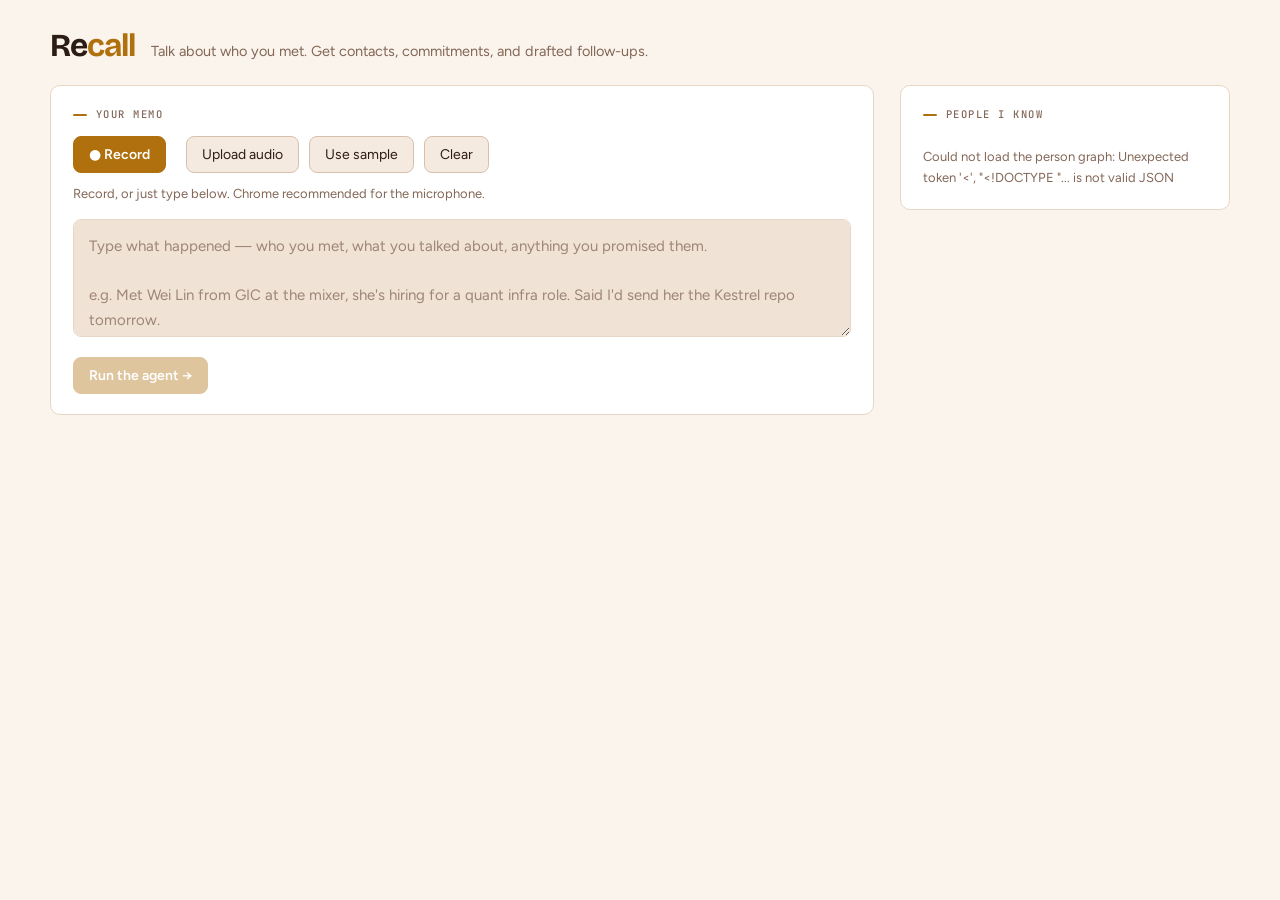
==== web/index.html @ 7c8ee5a2 "feat: b4 testing diff cases" ====
<!doctype html>
<html lang="en">
<head>
<meta charset="utf-8">
<meta name="viewport" content="width=device-width, initial-scale=1">
<title>Recall</title>
<link rel="preconnect" href="https://fonts.googleapis.com">
<link rel="preconnect" href="https://fonts.gstatic.com" crossorigin>
<link rel="stylesheet" href="https://fonts.googleapis.com/css2?family=Bricolage+Grotesque:opsz,wght@12..96,500;12..96,700&family=Figtree:wght@400;500;600&family=JetBrains+Mono:wght@400;500&display=swap">
<style>
/* Warm dark, red-biased near-black rather than the usual blue-black.
   Marigold carries the primary accent, clay-rose marks people already known,
   warm sage marks completed work. */
:root{
  --bg:#17100E; --panel:#211714; --panel2:#2B1E19; --sunk:#120C0A;
  --line:#3B2A23; --line2:#4C362C;
  --ink:#F5E8DF; --ink2:#E0CCBE; --muted:#AD9184;
  --gold:#E9A23B; --gold-dim:#3A2A12; --gold-ink:#2A1B06;
  --clay:#DE7A63; --clay-dim:#3A1E17;
  --sage:#A6BC85; --sage-dim:#26301B;
  --rec:#E2543F;
  --display:"Bricolage Grotesque",Georgia,serif;
  --sans:"Figtree",-apple-system,BlinkMacSystemFont,system-ui,sans-serif;
  --mono:"JetBrains Mono",ui-monospace,SFMono-Regular,Menlo,monospace;
  --r:10px;
}
@media (prefers-color-scheme: light){
  :root{
    --bg:#FBF4EC; --panel:#FFFFFF; --panel2:#F5EAE0; --sunk:#F0E3D6;
    --line:#E7D6C6; --line2:#D8C0AC;
    --ink:#2B1C14; --ink2:#4A342A; --muted:#836757;
    --gold:#B0700E; --gold-dim:#FBEBD2; --gold-ink:#FFFFFF;
    --clay:#B24C34; --clay-dim:#FAE2DA;
    --sage:#5C7639; --sage-dim:#E7EFDA;
    --rec:#C4402B;
  }
}
*{box-sizing:border-box}
html{-webkit-text-size-adjust:100%}
body{margin:0;background:var(--bg);color:var(--ink);font-family:var(--sans);
     font-size:15px;line-height:1.6;padding:0 24px 72px;-webkit-font-smoothing:antialiased}
button{font-family:inherit}

/* ---------- masthead ---------- */
.top{max-width:1180px;margin:0 auto;padding:30px 0 22px;display:flex;
     align-items:baseline;gap:16px;flex-wrap:wrap}
.brand{font-family:var(--display);font-weight:700;font-size:32px;letter-spacing:-.03em;
       margin:0;line-height:1}
.brand em{font-style:normal;color:var(--gold)}
.tag{color:var(--muted);font-size:14.5px;margin:0}
.shell{max-width:1180px;margin:0 auto;display:grid;grid-template-columns:minmax(0,1fr) 330px;
       gap:26px;align-items:start}

/* ---------- shared blocks ---------- */
.block{background:var(--panel);border:1px solid var(--line);border-radius:var(--r);
       padding:20px 22px;margin-bottom:20px}
.lab{font-family:var(--mono);font-size:10.5px;font-weight:500;text-transform:uppercase;
     letter-spacing:.14em;color:var(--muted);margin:0 0 13px;display:flex;
     align-items:center;gap:9px}
.lab::before{content:"";width:14px;height:2px;background:var(--gold);border-radius:2px}
h2.h{font-family:var(--display);font-weight:500;font-size:19px;letter-spacing:-.015em;margin:0 0 3px}

/* ---------- capture ---------- */
.row{display:flex;align-items:center;gap:10px;flex-wrap:wrap}
.btn{font-size:14px;border-radius:8px;border:1px solid var(--line2);background:var(--panel2);
     color:var(--ink);padding:9px 15px;cursor:pointer;transition:border-color .12s,background .12s}
.btn:hover:not(:disabled){border-color:var(--gold);color:var(--gold)}
.btn:disabled{opacity:.4;cursor:not-allowed}
.btn:focus-visible{outline:2px solid var(--gold);outline-offset:2px}
.btn.go{background:var(--gold);border-color:var(--gold);color:var(--gold-ink);font-weight:600}
.btn.go:hover:not(:disabled){filter:brightness(1.08);color:var(--gold-ink)}
.btn.on{background:var(--rec);border-color:var(--rec);color:#fff;font-weight:600}
.btn.on:hover{color:#fff}
.dot{display:inline-block;width:7px;height:7px;border-radius:50%;background:#fff;
     margin-right:7px;animation:blink 1.1s infinite}
@keyframes blink{50%{opacity:.2}}
.time{font-family:var(--mono);font-size:14px;color:var(--rec)}
.note{color:var(--muted);font-size:13px;margin:11px 0 0}
textarea{width:100%;background:var(--sunk);color:var(--ink);border:1px solid var(--line);
         border-radius:8px;padding:14px 15px;font-family:var(--sans);font-size:15px;
         line-height:1.65;resize:vertical;min-height:118px;margin-top:14px}
textarea:focus{outline:none;border-color:var(--gold)}
textarea::placeholder{color:var(--muted);opacity:.75}
.gorow{display:flex;align-items:center;gap:13px;margin-top:13px}
.gorow .note{margin:0}

/* ---------- pipeline ---------- */
.pipewrap{background:linear-gradient(180deg,var(--panel2),var(--panel));
          border:1px solid var(--line);border-radius:var(--r);padding:16px 18px 12px;margin-bottom:20px}
.scroll{overflow-x:auto;-webkit-overflow-scrolling:touch;overscroll-behavior-x:contain}
.scroll svg{display:block;width:100%;min-width:660px;height:auto}
.nbox{fill:var(--sunk);stroke:var(--line2);stroke-width:1;rx:6}
.ntext{fill:var(--ink2);font-family:var(--mono);font-size:10.5px;font-weight:500}
.nsub{fill:var(--muted);font-family:var(--mono);font-size:8.5px}
.edge{stroke:var(--line2);stroke-width:1.6;fill:none}
g.n.run .nbox{fill:var(--gold-dim);stroke:var(--gold);stroke-width:1.6}
g.n.run .ntext{fill:var(--gold)}
g.n.done .nbox{fill:var(--sage-dim);stroke:var(--sage)}
g.n.done .ntext{fill:var(--sage)}
g.n.skip{opacity:.2}
path.edge.live{stroke:var(--sage);stroke-width:2}
path.edge.dead{opacity:.15;stroke-dasharray:3 3}
.key{display:flex;gap:15px;margin-top:11px;font-family:var(--mono);font-size:10.5px;
     color:var(--muted);flex-wrap:wrap;align-items:center}
.key i{display:inline-block;width:8px;height:8px;border-radius:2px;margin-right:6px;vertical-align:-1px}
.meter{font-family:var(--mono);font-size:12px;color:var(--gold);margin-top:10px}
.log{margin-top:12px;font-family:var(--mono);font-size:12px;color:var(--muted);
     background:var(--sunk);border-radius:8px;padding:11px 13px;max-height:150px;overflow-y:auto}
.log div{padding:1.5px 0;overflow-wrap:anywhere}
.log div::before{content:"→ ";color:var(--gold)}

/* ---------- results ---------- */
.card{background:var(--panel);border:1px solid var(--line);border-left:3px solid var(--line2);
      border-radius:8px;padding:15px 17px;margin-bottom:11px}
.card.new{border-left-color:var(--gold)}
.card.known{border-left-color:var(--clay)}
.card.todo{border-left-color:var(--sage)}
.card.mail{border-left-color:var(--ink2)}
.chip{display:inline-block;font-family:var(--mono);font-size:9.5px;font-weight:500;
      text-transform:uppercase;letter-spacing:.11em;padding:3px 8px;border-radius:4px;margin-bottom:9px}
.chip.g{background:var(--gold-dim);color:var(--gold)}
.chip.c{background:var(--clay-dim);color:var(--clay)}
.card h3{font-family:var(--display);font-weight:500;font-size:19px;letter-spacing:-.015em;
         margin:0 0 3px;overflow-wrap:anywhere}
.sub{color:var(--muted);font-size:13.5px;overflow-wrap:anywhere}
.quote{color:var(--ink2);font-size:13.5px;font-style:italic;margin-top:9px;padding-left:12px;
       border-left:2px solid var(--clay)}
.facts{margin:9px 0 0;padding-left:17px;font-size:14px}
.facts li{margin-bottom:3px}
.todos{list-style:none;margin:0;padding:0}
.todos li{display:flex;gap:11px;align-items:baseline;padding:7px 0;border-bottom:1px solid var(--line)}
.todos li:last-child{border-bottom:none}
.todos .who{font-weight:600;flex-shrink:0}
.todos .when{font-family:var(--mono);font-size:11.5px;color:var(--sage);margin-left:auto;flex-shrink:0}
.mailhead{font-family:var(--mono);font-size:12px;color:var(--gold);padding-bottom:9px;
          margin-bottom:11px;border-bottom:1px dashed var(--line2)}
.mailbody{white-space:pre-wrap;overflow-wrap:anywhere;background:var(--sunk);
          border-radius:7px;padding:13px 15px;font-size:14.5px}
.blank{color:var(--muted);font-style:italic}
.bad{background:var(--clay-dim);border:1px solid var(--clay);color:var(--clay);
     padding:11px 14px;border-radius:8px;font-size:14px;margin-bottom:11px}
.total{font-family:var(--mono);font-size:11.5px;color:var(--muted);border-top:1px solid var(--line);
       padding-top:12px;margin-top:16px}

/* ---------- people sidebar ---------- */
.side{position:sticky;top:20px}
.side .block{margin-bottom:14px}
.pgrid{display:flex;flex-direction:column;gap:8px}
.pcard{background:var(--panel2);border:1px solid var(--line);border-left:3px solid var(--line2);
       border-radius:8px;padding:11px 13px;font:inherit;color:inherit;text-align:left;
       width:100%;cursor:pointer;display:block;transition:border-color .12s}
.pcard:hover{border-color:var(--gold);border-left-color:var(--gold)}
.pcard:focus-visible{outline:2px solid var(--gold);outline-offset:2px}
.pcard.hit{border-left-color:var(--clay);background:var(--clay-dim)}
.pcard.sel{border-color:var(--gold);border-left-color:var(--gold);background:var(--gold-dim)}
.pcard b{font-family:var(--display);font-weight:500;font-size:16px;letter-spacing:-.01em;
         overflow-wrap:anywhere}
.pcard .m2{color:var(--muted);font-size:12.5px;margin-top:1px;overflow-wrap:anywhere}
.pcard .cnt{font-family:var(--mono);font-size:10.5px;color:var(--gold);margin-top:6px}
.arw{float:right;color:var(--muted);font-size:13px}

/* ---------- person detail ---------- */
.detail{background:var(--panel);border:1px solid var(--gold);border-radius:var(--r);
        padding:18px 20px;margin-top:12px}
.detail h3{font-family:var(--display);font-weight:500;font-size:22px;letter-spacing:-.02em;margin:0}
.x{float:right;background:none;border:none;color:var(--muted);font-size:22px;line-height:1;
   padding:0 3px;cursor:pointer}
.x:hover{color:var(--ink)}
.dmeta{color:var(--muted);font-size:12.5px;margin:4px 0 15px}
.dsec{margin-top:15px}
.dsec h4{margin:0 0 8px;font-family:var(--mono);font-size:10px;text-transform:uppercase;
         letter-spacing:.13em;color:var(--muted);font-weight:500}
.note-item{background:var(--panel2);border-left:2px solid var(--gold);border-radius:6px;
           padding:9px 12px;margin-bottom:7px;font-size:14px;line-height:1.55;
           display:flex;gap:10px;align-items:flex-start}
.note-item .txt{flex:1;min-width:0;overflow-wrap:anywhere}
.note-item .idx{font-family:var(--mono);font-size:9.5px;color:var(--muted);display:block;margin-bottom:3px}
.xbtn{background:none;border:1px solid transparent;color:var(--muted);font-size:15px;line-height:1;
      padding:2px 7px;border-radius:5px;cursor:pointer;flex-shrink:0}
.xbtn:hover{color:var(--rec);border-color:var(--rec)}
.xbtn:focus-visible{outline:2px solid var(--gold);outline-offset:1px}
.dactions{margin-top:17px;padding-top:14px;border-top:1px solid var(--line);
          display:flex;gap:10px;align-items:center;flex-wrap:wrap}
.danger{border:1px solid var(--clay);color:var(--clay);background:none;font-size:13px;
        padding:7px 13px;border-radius:7px;cursor:pointer}
.danger:hover{background:var(--clay-dim)}
.danger.armed{background:var(--rec);border-color:var(--rec);color:#fff;font-weight:600}
.hidden{display:none}
.swipe{display:none}

/* ---------- responsive ----------
   Three sizes: desk (two columns), tablet (one), phone (tighter everything).
   The pipeline keeps a minimum width and scrolls rather than shrinking -- the
   node labels stop being readable below ~660px, and an unreadable diagram is
   worse than one you swipe. */
@media (max-width:1000px){
  .shell{grid-template-columns:1fr;gap:18px}
  .side{position:static}          /* sticky is meaningless once stacked */
  .pgrid{display:grid;grid-template-columns:repeat(auto-fill,minmax(210px,1fr));gap:9px}
}
@media (max-width:820px){
  .swipe{display:inline;margin-left:auto;color:var(--gold)}
}
@media (max-width:720px){
  body{font-size:14.5px;padding:0 16px 56px}
  .top{padding:22px 0 15px;gap:9px}
  .brand{font-size:27px}
  .tag{font-size:13.5px}
  .block,.pipewrap{padding:16px 15px}
  .detail{padding:16px 16px}
  textarea{min-height:130px}       /* more room to type on a phone */
  .card h3{font-size:17.5px}
  .detail h3{font-size:20px}
  .todos li{flex-wrap:wrap;gap:6px}
  .todos .when{margin-left:0;flex-basis:100%}   /* date drops to its own line */
  .log{max-height:120px}
}
@media (max-width:430px){
  body{padding:0 12px 48px}
  .brand{font-size:24px}
  .row{gap:8px}
  .btn{padding:10px 13px;font-size:13.5px}
  .pgrid{grid-template-columns:1fr}
  .gorow{flex-wrap:wrap}
}
/* Finger-sized hit areas on touch devices. The × buttons sit in a tight column
   and are the easiest thing to mis-tap -- and one of them deletes a note. */
@media (pointer:coarse){
  .btn{min-height:44px}
  .xbtn{min-width:40px;min-height:40px}
  .x{min-width:40px;min-height:40px}
  .pcard{padding:13px}
}
@media (prefers-reduced-motion:reduce){*{animation:none!important;transition:none!important}}
</style>
</head>
<body>

<div class="top">
  <h1 class="brand">Re<em>call</em></h1>
  <p class="tag">Talk about who you met. Get contacts, commitments, and drafted follow-ups.</p>
</div>

<div class="shell">
<main>

  <div class="block">
    <p class="lab">Your memo</p>
    <div class="row">
      <button id="rec" class="btn go">● Record</button>
      <span class="time" id="timer"></span>
      <button id="pick" class="btn">Upload audio</button>
      <input type="file" id="file" accept="audio/*" class="hidden">
      <button id="sample" class="btn">Use sample</button>
      <button id="clear" class="btn">Clear</button>
    </div>
    <p class="note" id="hint">Record, or just type below. Chrome recommended for the microphone.</p>
    <textarea id="transcript"
      placeholder="Type what happened — who you met, what you talked about, anything you promised them.&#10;&#10;e.g. Met Wei Lin from GIC at the mixer, she's hiring for a quant infra role. Said I'd send her the Kestrel repo tomorrow."></textarea>
    <div class="gorow">
      <button id="run" class="btn go">Run the agent →</button>
      <span class="note" id="charcount"></span>
    </div>
  </div>

  <div id="psec" class="hidden">
    <div class="pipewrap">
      <p class="lab">The agent, running</p>
      <div class="scroll" id="diagram"></div>
      <div class="key">
        <span><i style="background:var(--sage)"></i>ran</span>
        <span><i style="background:var(--gold)"></i>running</span>
        <span><i style="background:var(--line2)"></i>branch not taken</span>
        <span class="swipe">swipe to see it all →</span>
      </div>
      <div class="meter" id="live"></div>
      <div class="log" id="log"></div>
    </div>
  </div>

  <div id="rsec" class="hidden">
    <div class="block">
      <p class="lab">Result</p>
      <div id="results"></div>
      <div class="total" id="usage"></div>
    </div>
  </div>

</main>

<aside class="side">
  <div class="block">
    <p class="lab">People I know <span id="pcount" style="letter-spacing:0;text-transform:none"></span></p>
    <div class="pgrid" id="people"></div>
    <p class="note" id="phint"></p>
  </div>
  <div id="pdetail"></div>
</aside>
</div>

<script>

const $ = id => document.getElementById(id);
/* The diagram mirrors recall/graph.py exactly. x/y are viewBox units.
   The fork after `dedupe` is the whole point of drawing this rather than
   listing chips: a viewer can see which branch the router chose. */
const NODES = {
  transcribe:  {x:  10, y: 40, label:"transcribe",  sub:"groq whisper"},
  extract:     {x: 138, y: 40, label:"extract",     sub:"structured"},
  dedupe:      {x: 266, y: 40, label:"dedupe",      sub:"RAG · memory"},
  enrich:      {x: 400, y: 10, label:"enrich",      sub:"sub-agent · web"},
  merge:       {x: 400, y: 70, label:"merge",       sub:"into record"},
  commitments: {x: 534, y: 40, label:"commitments", sub:"structured"},
  drafts:      {x: 662, y: 40, label:"drafts",      sub:"sub-agent"},
  calendar:    {x: 790, y: 40, label:"calendar",    sub:"idempotent"},
  persist:     {x: 918, y: 40, label:"persist",     sub:"memory"},
};
const W = 110, H = 34;
const EDGES = [
  ["transcribe","extract"], ["extract","dedupe"],
  ["dedupe","enrich"], ["dedupe","merge"],
  ["enrich","commitments"], ["merge","commitments"],
  ["commitments","drafts"], ["drafts","calendar"], ["calendar","persist"],
];

function drawDiagram(){
  const edges = EDGES.map(([a,b]) => {
    const A = NODES[a], B = NODES[b];
    const x1 = A.x + W, y1 = A.y + H/2, x2 = B.x, y2 = B.y + H/2;
    const d = y1 === y2
      ? `M${x1},${y1} L${x2},${y2}`
      : `M${x1},${y1} C${x1+14},${y1} ${x2-14},${y2} ${x2},${y2}`;
    return `<path class="edge" id="e-${a}-${b}" d="${d}" marker-end="url(#ar)"/>`;
  }).join("");

  const boxes = Object.entries(NODES).map(([k,n]) => `
    <g class="n" id="n-${k}">
      <rect class="nbox" x="${n.x}" y="${n.y}" width="${W}" height="${H}"/>
      <text class="ntext" x="${n.x+9}" y="${n.y+15}">${n.label}</text>
      <text class="nsub"  x="${n.x+9}" y="${n.y+26}">${n.sub}</text>
    </g>`).join("");

  $("diagram").innerHTML = `<svg viewBox="0 0 1040 118" role="img"
      aria-label="Recall pipeline: transcribe, extract, dedupe, then a conditional branch to enrich or merge, then commitments, drafts, calendar, persist.">
    <defs><marker id="ar" viewBox="0 0 8 8" refX="7" refY="4" markerWidth="6" markerHeight="6" orient="auto">
      <path d="M0,0 L8,4 L0,8 z" fill="var(--line)"/></marker></defs>
    ${edges}${boxes}</svg>`;
}

const ALL = () => Object.keys(NODES);
function setNode(n, cls){ const e = $("n-"+n); if(e) e.setAttribute("class", "n " + cls); }
function setEdge(a, b, cls){ const e = $(`e-${a}-${b}`); if(e) e.setAttribute("class","edge "+cls); }
function log(msg){ const d=document.createElement("div"); d.textContent=msg; $("log").appendChild(d); $("log").scrollTop=1e6; }

/* ---------- people graph ---------- */
let lastHits = new Set(), PEOPLE = {}, selectedId = null;
async function loadPeople(){
  try {
    const r = await fetch("/api/people");
    const j = await r.json();
    $("pcount").textContent = j.count ? `— ${j.count} remembered` : "";
    if (!j.count) {
      PEOPLE = {}; closePerson();
      $("people").innerHTML = "";
      $("phint").textContent = "Empty. Run a memo and the people in it are remembered here — that is what the next run dedupes against.";
      return;
    }
    $("phint").textContent = "";
    PEOPLE = {};
    $("people").innerHTML = j.people.map(p => {
      PEOPLE[p.id] = p;
      const bits = [p.role, p.company].filter(Boolean).join(" at ");
      const hit = lastHits.has(p.name) ? " hit" : "";
      const sel = selectedId === p.id ? " sel" : "";
      return `<button class="pcard${hit}${sel}" data-id="${esc(p.id)}"
                 aria-expanded="${selectedId === p.id}">
        <span class="arw">›</span>
        <b>${esc(p.name)}</b>
        <div class="m2">${esc(bits || "—")}</div>
        <div class="cnt">${p.notes.length} note${p.notes.length===1?"":"s"} · ${p.met_at.length} meeting${p.met_at.length===1?"":"s"}</div>
      </button>`;
    }).join("");
    $("people").querySelectorAll(".pcard").forEach(b => {
      b.onclick = () => showPerson(b.dataset.id);
    });
    if (selectedId && PEOPLE[selectedId]) showPerson(selectedId, true);
    else if (selectedId) closePerson();
  } catch (e) { $("phint").textContent = "Could not load the person graph: " + e.message; }
}

/* Clicking a card opens the full stored record. The notes list is the point:
   one entry per memo the person appeared in, so you can watch a record deepen
   across sessions rather than take the dedupe step's word for it. */
function showPerson(id, keepOpen){
  const p = PEOPLE[id];
  if (!p) return;
  if (selectedId === id && !keepOpen) { closePerson(); return; }

  selectedId = id;
  $("people").querySelectorAll(".pcard").forEach(b => {
    const on = b.dataset.id === id;
    b.classList.toggle("sel", on);
    b.setAttribute("aria-expanded", String(on));
  });

  const bits = [p.role, p.company].filter(Boolean).join(" at ");
  const enr = p.enrichment && !String(p.enrichment).startsWith("NO RELIABLE") ? p.enrichment : "";
  const sec = (title, inner) => inner ? `<div class="dsec"><h4>${title}</h4>${inner}</div>` : "";

  $("pdetail").innerHTML = `<div class="detail">
    <button class="x" id="dclose" aria-label="Close">×</button>
    <h3>${esc(p.name)}</h3>
    <div class="dmeta">${esc(bits || "no company or role recorded")}
      · first seen ${esc(p.first_seen||"?")} · last seen ${esc(p.last_seen||"?")}</div>
    ${sec(`What you recorded (${p.notes.length})`,
        p.notes.map((n,i) => `<div class="note-item">
          <span class="txt"><span class="idx">memo ${i+1}</span>${esc(n)}</span>
          <button class="xbtn" data-kind="notes" data-i="${i}" title="Delete this note"
                  aria-label="Delete note ${i+1}">×</button>
        </div>`).join(""))}
    ${sec("Where you met", p.met_at.length ? p.met_at.map((m,i) => `<div class="note-item">
          <span class="txt">${esc(m)}</span>
          <button class="xbtn" data-kind="met_at" data-i="${i}" title="Delete this entry"
                  aria-label="Delete meeting ${i+1}">×</button>
        </div>`).join("") : "")}
    ${sec("Public background", enr ? "<ul class=\"facts\">" + enr.split("\n").filter(l=>l.trim())
        .map(l=>`<li>${esc(l.replace(/^[-*\s]+/,""))}</li>`).join("") + "</ul>" : "")}
    <div class="dactions">
      <button class="danger" id="dforget">Forget this person</button>
      <span class="note" id="dstatus" style="margin:0"></span>
    </div>
  </div>`;
  $("dclose").onclick = closePerson;
  $("pdetail").querySelectorAll(".xbtn").forEach(b => {
    b.onclick = () => removeEntry(p.id, b.dataset.kind, Number(b.dataset.i));
  });
  armForget(p);
  if (!keepOpen) $("pdetail").scrollIntoView({behavior:"smooth", block:"nearest"});
}

/* Deleting one note or meeting place: send the whole shortened list, because
   the store accumulates on upsert and would otherwise re-add what was removed. */
async function removeEntry(id, kind, index){
  const p = PEOPLE[id];
  if (!p) return;
  const next = (p[kind] || []).filter((_, i) => i !== index);
  try {
    const r = await fetch(`/api/people/${encodeURIComponent(id)}`, {
      method: "PATCH", headers: {"content-type": "application/json"},
      body: JSON.stringify({[kind]: next})
    });
    if (!r.ok) throw new Error((await r.json()).error || r.statusText);
    p[kind] = next;
    showPerson(id, true);
    loadPeople();
  } catch (e) { setStatus("Could not delete: " + e.message); }
}

/* Two-step confirm. Forgetting someone is irreversible and the button sits
   right under a list of × buttons, so a single stray click must not do it. */
function armForget(p){
  const btn = $("dforget");
  if (!btn) return;
  let armed = false;
  btn.onclick = async () => {
    if (!armed) {
      armed = true;
      btn.textContent = `Really forget ${p.name}?`;
      btn.classList.add("armed");
      setStatus("Click again to confirm. This cannot be undone.");
      setTimeout(() => {
        if (!armed) return;
        armed = false;
        btn.textContent = "Forget this person";
        btn.classList.remove("armed");
        setStatus("");
      }, 5000);
      return;
    }
    try {
      const r = await fetch(`/api/people/${encodeURIComponent(p.id)}`, {method: "DELETE"});
      if (!r.ok) throw new Error((await r.json()).error || r.statusText);
      closePerson();
      loadPeople();
    } catch (e) { setStatus("Could not forget: " + e.message); }
  };
}

function setStatus(msg){ const e = $("dstatus"); if (e) e.textContent = msg; }

function closePerson(){
  selectedId = null;
  $("pdetail").innerHTML = "";
  $("people").querySelectorAll(".pcard").forEach(b => {
    b.classList.remove("sel"); b.setAttribute("aria-expanded","false");
  });
}

let mediaRecorder, chunks = [], startedAt = 0, tick;

/* ---------- recording ---------- */
$("rec").onclick = async () => {
  if (mediaRecorder && mediaRecorder.state === "recording") { mediaRecorder.stop(); return; }
  let stream;
  try { stream = await navigator.mediaDevices.getUserMedia({audio:true}); }
  catch (e) { $("hint").textContent = "Microphone blocked: " + e.message + ". Check the address bar permission icon."; return; }

  chunks = [];
  mediaRecorder = new MediaRecorder(stream);
  mediaRecorder.ondataavailable = e => chunks.push(e.data);
  mediaRecorder.onstop = () => {
    stream.getTracks().forEach(t => t.stop());
    clearInterval(tick); $("timer").textContent = "";
    $("rec").className = "btn go"; $("rec").innerHTML = "● Record";
    sendAudio(new Blob(chunks, {type: mediaRecorder.mimeType}), "memo");
  };
  mediaRecorder.start();
  startedAt = Date.now();
  $("rec").className = "btn on"; $("rec").innerHTML = '<span class="dot"></span>Stop';
  tick = setInterval(() => {
    const s = Math.floor((Date.now()-startedAt)/1000);
    $("timer").textContent = `${String(Math.floor(s/60)).padStart(2,"0")}:${String(s%60).padStart(2,"0")}`;
    if (s >= 120) mediaRecorder.stop();   // Groq free tier caps upload size
  }, 250);
};

$("pick").onclick = () => $("file").click();
$("file").onchange = e => { if (e.target.files[0]) sendAudio(e.target.files[0], e.target.files[0].name); };
$("sample").onclick = () => {
  $("transcript").value =
"Just left the SuperAI mixer at Marina Bay Sands. Met Wei Lin from GIC, she's a quant infrastructure lead, "+
"complaining their feature store is held together with cron jobs. She's hiring for a quant infra role. I said "+
"I'd send her the Kestrel repo tomorrow. Also met Arjun Menon at Sea Group on recommendations, he did that talk "+
"on embedding drift. I told him I'd introduce him to Marcus by end of week.";
  updateCount();
  $("transcript").focus();
};

$("clear").onclick = () => {
  $("transcript").value = ""; updateCount(); $("transcript").focus();
  $("hint").textContent = "Record, or just type below. Chrome recommended for the microphone.";
};

function updateCount(){
  const n = $("transcript").value.trim().length;
  $("charcount").textContent = n ? `${n} characters` : "";
  $("run").disabled = n === 0;
}
$("transcript").addEventListener("input", updateCount);

// Cmd/Ctrl+Enter runs, so a typed memo never needs the mouse.
$("transcript").addEventListener("keydown", e => {
  if ((e.metaKey || e.ctrlKey) && e.key === "Enter" && !$("run").disabled) $("run").click();
});

async function sendAudio(blob, name){
  $("hint").textContent = "Transcribing…";
  const fd = new FormData();
  fd.append("audio", blob, name);
  try {
    const r = await fetch("/api/transcribe", {method:"POST", body:fd});
    const j = await r.json();
    if (!r.ok) { $("hint").textContent = j.error || "Transcription failed."; return; }
    $("hint").textContent = "Transcribed. Check the names — the box below is editable — then run.";
    // Append rather than overwrite, so recording a second thought adds to a
    // memo instead of destroying what is already typed.
    const existing = $("transcript").value.trim();
    $("transcript").value = existing ? existing + "\n\n" + j.transcript : j.transcript;
    updateCount();
    $("transcript").focus();
  } catch (e) { $("hint").textContent = "Could not reach the server: " + e.message; }
}

/* ---------- run ---------- */
$("run").onclick = async () => {
  const transcript = $("transcript").value.trim();
  if (!transcript) return;
  $("run").disabled = true;
  $("psec").classList.remove("hidden");
  $("rsec").classList.add("hidden");
  $("log").innerHTML = ""; $("results").innerHTML = ""; $("usage").textContent = "";
  ranNodes = new Set();
  drawDiagram();
  ALL().forEach(n => setNode(n, ""));
  EDGES.forEach(([a,b]) => setEdge(a,b,""));
  setNode("transcribe","done"); log("Transcript supplied.");
  $("live").textContent = "";

  try {
    const res = await fetch("/api/run", {
      method:"POST", headers:{"content-type":"application/json"},
      body: JSON.stringify({transcript})
    });
    const reader = res.body.getReader();
    const dec = new TextDecoder();
    let buf = "";
    while (true) {
      const {done, value} = await reader.read();
      if (done) break;
      buf += dec.decode(value, {stream:true});
      const lines = buf.split("\n"); buf = lines.pop();
      for (const l of lines) { if (l.trim()) handle(JSON.parse(l)); }
    }
  } catch (e) { $("results").innerHTML = `<div class="bad">${e.message}</div>`; $("rsec").classList.remove("hidden"); }
  $("run").disabled = false;
};

let ranNodes = new Set();
function handle(ev){
  if (ev.type === "node") {
    ranNodes.add(ev.node);
    setNode(ev.node, "done");
    // Light the edges into this node from anything that already ran.
    EDGES.forEach(([a,b]) => { if (b === ev.node && ranNodes.has(a)) setEdge(a,b,"live"); });
    if (ev.note) log(ev.note);
    if (ev.usage) showLive(ev.usage);
  } else if (ev.type === "done") {
    // Whatever never arrived is dimmed. On a memo with only known people the
    // enrich box and its edges stay dark -- that IS the conditional edge.
    ALL().forEach(n => { if (!ranNodes.has(n)) setNode(n, "skip"); });
    EDGES.forEach(([a,b]) => {
      if (!(ranNodes.has(a) && ranNodes.has(b))) setEdge(a,b,"dead");
    });
    lastHits = new Set((ev.state.known_matches||[]).map(m => m.person.name));
    render(ev.state, ev.usage);
    loadPeople();
  } else if (ev.type === "error") {
    $("results").innerHTML = `<div class="bad">${ev.message}</div>`;
    $("rsec").classList.remove("hidden");
  }
}

function showLive(u){
  const cost = (u.unpriced && u.unpriced.length) ? "unpriced model" : `$${u.cost}`;
  $("live").textContent = `${u.calls} model calls · ${u.input} in / ${u.output} out · ${cost}`;
}

function esc(s){ return String(s??"").replace(/[&<>]/g, c => ({"&":"&amp;","<":"&lt;",">":"&gt;"}[c])); }

function render(s, usage){
  const out = [];
  if (s.errors && s.errors.length)
    out.push(`<div class="bad">${s.errors.map(esc).join("<br>")}</div>`);

  for (const p of s.new_people || []) {
    const bits = [p.role, p.company].filter(Boolean).join(" at ");
    const enr = (s.enrichments || {})[p.name] || "";
    const useful = enr && !enr.startsWith("NO RELIABLE") && !enr.startsWith("ENRICHMENT UNAVAILABLE");
    out.push(`<div class="card new"><span class="chip g">New contact</span>
      <h3>${esc(p.name)}</h3>
      <div class="sub">${esc(bits || "—")}${p.met_at ? " · met at " + esc(p.met_at) : ""}</div>
      ${useful ? '<ul class="facts">' + enr.split("\n").filter(l=>l.trim())
                   .map(l=>`<li>${esc(l.replace(/^[-*\s]+/,""))}</li>`).join("") + "</ul>"
               : '<div class="sub" style="margin-top:7px">No public info found — expected for most people.</div>'}
    </div>`);
  }

  for (const m of s.known_matches || []) {
    out.push(`<div class="card known"><span class="chip c">Already knew</span>
      <h3>${esc(m.person.name)}</h3>
      <div class="sub">Merged into existing record · ${Math.round((m.confidence||0)*100)}% confident</div>
      <div class="quote">${esc(m.reasoning)}</div></div>`);
  }

  if ((s.commitments || []).length) {
    out.push(`<div class="card todo"><h3>You promised</h3><ul class="todos">` +
      s.commitments.map(c => `<li><span class="who">${esc(c.person_name)}</span>
        <span>${esc(c.what)}</span>
        <span class="when">${esc(c.due || "no date")}</span></li>`).join("") +
      `</ul></div>`);
  }

  for (const d of s.drafts || []) {
    out.push(`<div class="card mail">
      <div class="mailhead">To ${esc(d.person_name)} · ${esc(d.channel || "email")}${d.subject ? " · " + esc(d.subject) : ""}</div>
      <div class="mailbody">${esc(d.body)}</div></div>`);
  }

  if ((s.calendar_events || []).length) {
    out.push(`<div class="card todo"><h3>Calendar</h3><ul class="todos">` +
      s.calendar_events.map(e => `<li><span class="who">${esc(e.status)}</span>
        <span>${esc(e.detail || e.title || "")}</span></li>`).join("") +
      `</ul></div>`);
  }

  if (!out.length) out.push('<div class="blank">Nothing found in this memo.</div>');
  $("results").innerHTML = out.join("");
  if (usage) {
    const cost = usage.unpriced && usage.unpriced.length
      ? `$${usage.cost} (excludes unpriced: ${usage.unpriced.join(", ")})` : `$${usage.cost}`;
    $("usage").textContent = `${usage.calls} model calls · ${usage.input} in / ${usage.output} out · ${cost}`;
  }
  $("rsec").classList.remove("hidden");
  $("rsec").scrollIntoView({behavior:"smooth", block:"nearest"});
}

drawDiagram();
loadPeople();
updateCount();
</script>
</body>
</html>
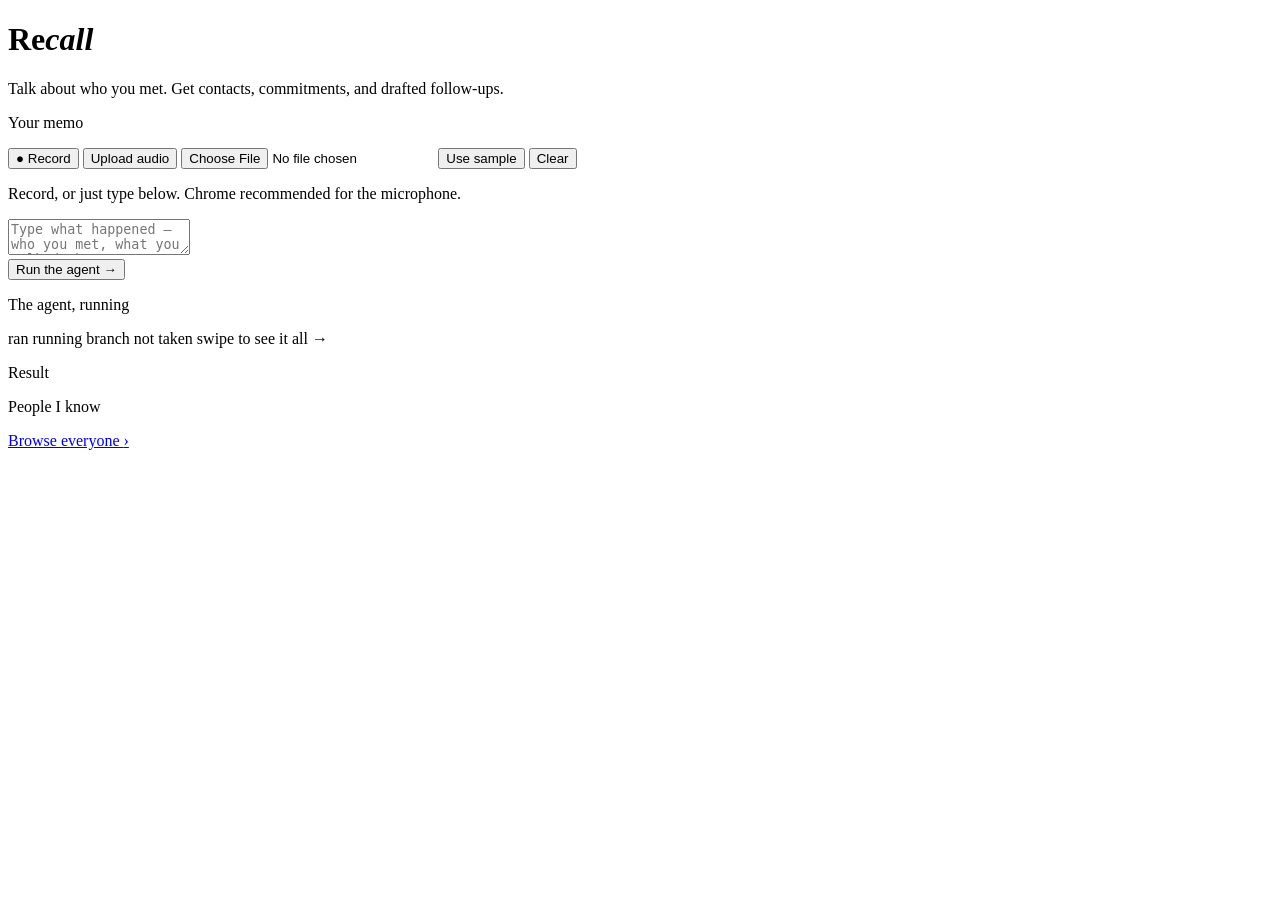
==== commit b29380d2: "feat: if it works, it works...." ====
--- a/web/index.html
+++ b/web/index.html
@@ -7,232 +7,7 @@
 <link rel="preconnect" href="https://fonts.googleapis.com">
 <link rel="preconnect" href="https://fonts.gstatic.com" crossorigin>
 <link rel="stylesheet" href="https://fonts.googleapis.com/css2?family=Bricolage+Grotesque:opsz,wght@12..96,500;12..96,700&family=Figtree:wght@400;500;600&family=JetBrains+Mono:wght@400;500&display=swap">
-<style>
-/* Warm dark, red-biased near-black rather than the usual blue-black.
-   Marigold carries the primary accent, clay-rose marks people already known,
-   warm sage marks completed work. */
-:root{
-  --bg:#17100E; --panel:#211714; --panel2:#2B1E19; --sunk:#120C0A;
-  --line:#3B2A23; --line2:#4C362C;
-  --ink:#F5E8DF; --ink2:#E0CCBE; --muted:#AD9184;
-  --gold:#E9A23B; --gold-dim:#3A2A12; --gold-ink:#2A1B06;
-  --clay:#DE7A63; --clay-dim:#3A1E17;
-  --sage:#A6BC85; --sage-dim:#26301B;
-  --rec:#E2543F;
-  --display:"Bricolage Grotesque",Georgia,serif;
-  --sans:"Figtree",-apple-system,BlinkMacSystemFont,system-ui,sans-serif;
-  --mono:"JetBrains Mono",ui-monospace,SFMono-Regular,Menlo,monospace;
-  --r:10px;
-}
-@media (prefers-color-scheme: light){
-  :root{
-    --bg:#FBF4EC; --panel:#FFFFFF; --panel2:#F5EAE0; --sunk:#F0E3D6;
-    --line:#E7D6C6; --line2:#D8C0AC;
-    --ink:#2B1C14; --ink2:#4A342A; --muted:#836757;
-    --gold:#B0700E; --gold-dim:#FBEBD2; --gold-ink:#FFFFFF;
-    --clay:#B24C34; --clay-dim:#FAE2DA;
-    --sage:#5C7639; --sage-dim:#E7EFDA;
-    --rec:#C4402B;
-  }
-}
-*{box-sizing:border-box}
-html{-webkit-text-size-adjust:100%}
-body{margin:0;background:var(--bg);color:var(--ink);font-family:var(--sans);
-     font-size:15px;line-height:1.6;padding:0 24px 72px;-webkit-font-smoothing:antialiased}
-button{font-family:inherit}
-
-/* ---------- masthead ---------- */
-.top{max-width:1180px;margin:0 auto;padding:30px 0 22px;display:flex;
-     align-items:baseline;gap:16px;flex-wrap:wrap}
-.brand{font-family:var(--display);font-weight:700;font-size:32px;letter-spacing:-.03em;
-       margin:0;line-height:1}
-.brand em{font-style:normal;color:var(--gold)}
-.tag{color:var(--muted);font-size:14.5px;margin:0}
-.shell{max-width:1180px;margin:0 auto;display:grid;grid-template-columns:minmax(0,1fr) 330px;
-       gap:26px;align-items:start}
-
-/* ---------- shared blocks ---------- */
-.block{background:var(--panel);border:1px solid var(--line);border-radius:var(--r);
-       padding:20px 22px;margin-bottom:20px}
-.lab{font-family:var(--mono);font-size:10.5px;font-weight:500;text-transform:uppercase;
-     letter-spacing:.14em;color:var(--muted);margin:0 0 13px;display:flex;
-     align-items:center;gap:9px}
-.lab::before{content:"";width:14px;height:2px;background:var(--gold);border-radius:2px}
-h2.h{font-family:var(--display);font-weight:500;font-size:19px;letter-spacing:-.015em;margin:0 0 3px}
-
-/* ---------- capture ---------- */
-.row{display:flex;align-items:center;gap:10px;flex-wrap:wrap}
-.btn{font-size:14px;border-radius:8px;border:1px solid var(--line2);background:var(--panel2);
-     color:var(--ink);padding:9px 15px;cursor:pointer;transition:border-color .12s,background .12s}
-.btn:hover:not(:disabled){border-color:var(--gold);color:var(--gold)}
-.btn:disabled{opacity:.4;cursor:not-allowed}
-.btn:focus-visible{outline:2px solid var(--gold);outline-offset:2px}
-.btn.go{background:var(--gold);border-color:var(--gold);color:var(--gold-ink);font-weight:600}
-.btn.go:hover:not(:disabled){filter:brightness(1.08);color:var(--gold-ink)}
-.btn.on{background:var(--rec);border-color:var(--rec);color:#fff;font-weight:600}
-.btn.on:hover{color:#fff}
-.dot{display:inline-block;width:7px;height:7px;border-radius:50%;background:#fff;
-     margin-right:7px;animation:blink 1.1s infinite}
-@keyframes blink{50%{opacity:.2}}
-.time{font-family:var(--mono);font-size:14px;color:var(--rec)}
-.note{color:var(--muted);font-size:13px;margin:11px 0 0}
-textarea{width:100%;background:var(--sunk);color:var(--ink);border:1px solid var(--line);
-         border-radius:8px;padding:14px 15px;font-family:var(--sans);font-size:15px;
-         line-height:1.65;resize:vertical;min-height:118px;margin-top:14px}
-textarea:focus{outline:none;border-color:var(--gold)}
-textarea::placeholder{color:var(--muted);opacity:.75}
-.gorow{display:flex;align-items:center;gap:13px;margin-top:13px}
-.gorow .note{margin:0}
-
-/* ---------- pipeline ---------- */
-.pipewrap{background:linear-gradient(180deg,var(--panel2),var(--panel));
-          border:1px solid var(--line);border-radius:var(--r);padding:16px 18px 12px;margin-bottom:20px}
-.scroll{overflow-x:auto;-webkit-overflow-scrolling:touch;overscroll-behavior-x:contain}
-.scroll svg{display:block;width:100%;min-width:660px;height:auto}
-.nbox{fill:var(--sunk);stroke:var(--line2);stroke-width:1;rx:6}
-.ntext{fill:var(--ink2);font-family:var(--mono);font-size:10.5px;font-weight:500}
-.nsub{fill:var(--muted);font-family:var(--mono);font-size:8.5px}
-.edge{stroke:var(--line2);stroke-width:1.6;fill:none}
-g.n.run .nbox{fill:var(--gold-dim);stroke:var(--gold);stroke-width:1.6}
-g.n.run .ntext{fill:var(--gold)}
-g.n.done .nbox{fill:var(--sage-dim);stroke:var(--sage)}
-g.n.done .ntext{fill:var(--sage)}
-g.n.skip{opacity:.2}
-path.edge.live{stroke:var(--sage);stroke-width:2}
-path.edge.dead{opacity:.15;stroke-dasharray:3 3}
-.key{display:flex;gap:15px;margin-top:11px;font-family:var(--mono);font-size:10.5px;
-     color:var(--muted);flex-wrap:wrap;align-items:center}
-.key i{display:inline-block;width:8px;height:8px;border-radius:2px;margin-right:6px;vertical-align:-1px}
-.meter{font-family:var(--mono);font-size:12px;color:var(--gold);margin-top:10px}
-.log{margin-top:12px;font-family:var(--mono);font-size:12px;color:var(--muted);
-     background:var(--sunk);border-radius:8px;padding:11px 13px;max-height:150px;overflow-y:auto}
-.log div{padding:1.5px 0;overflow-wrap:anywhere}
-.log div::before{content:"→ ";color:var(--gold)}
-
-/* ---------- results ---------- */
-.card{background:var(--panel);border:1px solid var(--line);border-left:3px solid var(--line2);
-      border-radius:8px;padding:15px 17px;margin-bottom:11px}
-.card.new{border-left-color:var(--gold)}
-.card.known{border-left-color:var(--clay)}
-.card.todo{border-left-color:var(--sage)}
-.card.mail{border-left-color:var(--ink2)}
-.chip{display:inline-block;font-family:var(--mono);font-size:9.5px;font-weight:500;
-      text-transform:uppercase;letter-spacing:.11em;padding:3px 8px;border-radius:4px;margin-bottom:9px}
-.chip.g{background:var(--gold-dim);color:var(--gold)}
-.chip.c{background:var(--clay-dim);color:var(--clay)}
-.card h3{font-family:var(--display);font-weight:500;font-size:19px;letter-spacing:-.015em;
-         margin:0 0 3px;overflow-wrap:anywhere}
-.sub{color:var(--muted);font-size:13.5px;overflow-wrap:anywhere}
-.quote{color:var(--ink2);font-size:13.5px;font-style:italic;margin-top:9px;padding-left:12px;
-       border-left:2px solid var(--clay)}
-.facts{margin:9px 0 0;padding-left:17px;font-size:14px}
-.facts li{margin-bottom:3px}
-.todos{list-style:none;margin:0;padding:0}
-.todos li{display:flex;gap:11px;align-items:baseline;padding:7px 0;border-bottom:1px solid var(--line)}
-.todos li:last-child{border-bottom:none}
-.todos .who{font-weight:600;flex-shrink:0}
-.todos .when{font-family:var(--mono);font-size:11.5px;color:var(--sage);margin-left:auto;flex-shrink:0}
-.mailhead{font-family:var(--mono);font-size:12px;color:var(--gold);padding-bottom:9px;
-          margin-bottom:11px;border-bottom:1px dashed var(--line2)}
-.mailbody{white-space:pre-wrap;overflow-wrap:anywhere;background:var(--sunk);
-          border-radius:7px;padding:13px 15px;font-size:14.5px}
-.blank{color:var(--muted);font-style:italic}
-.bad{background:var(--clay-dim);border:1px solid var(--clay);color:var(--clay);
-     padding:11px 14px;border-radius:8px;font-size:14px;margin-bottom:11px}
-.total{font-family:var(--mono);font-size:11.5px;color:var(--muted);border-top:1px solid var(--line);
-       padding-top:12px;margin-top:16px}
-
-/* ---------- people sidebar ---------- */
-.side{position:sticky;top:20px}
-.side .block{margin-bottom:14px}
-.pgrid{display:flex;flex-direction:column;gap:8px}
-.pcard{background:var(--panel2);border:1px solid var(--line);border-left:3px solid var(--line2);
-       border-radius:8px;padding:11px 13px;font:inherit;color:inherit;text-align:left;
-       width:100%;cursor:pointer;display:block;transition:border-color .12s}
-.pcard:hover{border-color:var(--gold);border-left-color:var(--gold)}
-.pcard:focus-visible{outline:2px solid var(--gold);outline-offset:2px}
-.pcard.hit{border-left-color:var(--clay);background:var(--clay-dim)}
-.pcard.sel{border-color:var(--gold);border-left-color:var(--gold);background:var(--gold-dim)}
-.pcard b{font-family:var(--display);font-weight:500;font-size:16px;letter-spacing:-.01em;
-         overflow-wrap:anywhere}
-.pcard .m2{color:var(--muted);font-size:12.5px;margin-top:1px;overflow-wrap:anywhere}
-.pcard .cnt{font-family:var(--mono);font-size:10.5px;color:var(--gold);margin-top:6px}
-.arw{float:right;color:var(--muted);font-size:13px}
-
-/* ---------- person detail ---------- */
-.detail{background:var(--panel);border:1px solid var(--gold);border-radius:var(--r);
-        padding:18px 20px;margin-top:12px}
-.detail h3{font-family:var(--display);font-weight:500;font-size:22px;letter-spacing:-.02em;margin:0}
-.x{float:right;background:none;border:none;color:var(--muted);font-size:22px;line-height:1;
-   padding:0 3px;cursor:pointer}
-.x:hover{color:var(--ink)}
-.dmeta{color:var(--muted);font-size:12.5px;margin:4px 0 15px}
-.dsec{margin-top:15px}
-.dsec h4{margin:0 0 8px;font-family:var(--mono);font-size:10px;text-transform:uppercase;
-         letter-spacing:.13em;color:var(--muted);font-weight:500}
-.note-item{background:var(--panel2);border-left:2px solid var(--gold);border-radius:6px;
-           padding:9px 12px;margin-bottom:7px;font-size:14px;line-height:1.55;
-           display:flex;gap:10px;align-items:flex-start}
-.note-item .txt{flex:1;min-width:0;overflow-wrap:anywhere}
-.note-item .idx{font-family:var(--mono);font-size:9.5px;color:var(--muted);display:block;margin-bottom:3px}
-.xbtn{background:none;border:1px solid transparent;color:var(--muted);font-size:15px;line-height:1;
-      padding:2px 7px;border-radius:5px;cursor:pointer;flex-shrink:0}
-.xbtn:hover{color:var(--rec);border-color:var(--rec)}
-.xbtn:focus-visible{outline:2px solid var(--gold);outline-offset:1px}
-.dactions{margin-top:17px;padding-top:14px;border-top:1px solid var(--line);
-          display:flex;gap:10px;align-items:center;flex-wrap:wrap}
-.danger{border:1px solid var(--clay);color:var(--clay);background:none;font-size:13px;
-        padding:7px 13px;border-radius:7px;cursor:pointer}
-.danger:hover{background:var(--clay-dim)}
-.danger.armed{background:var(--rec);border-color:var(--rec);color:#fff;font-weight:600}
-.hidden{display:none}
-.swipe{display:none}
-
-/* ---------- responsive ----------
-   Three sizes: desk (two columns), tablet (one), phone (tighter everything).
-   The pipeline keeps a minimum width and scrolls rather than shrinking -- the
-   node labels stop being readable below ~660px, and an unreadable diagram is
-   worse than one you swipe. */
-@media (max-width:1000px){
-  .shell{grid-template-columns:1fr;gap:18px}
-  .side{position:static}          /* sticky is meaningless once stacked */
-  .pgrid{display:grid;grid-template-columns:repeat(auto-fill,minmax(210px,1fr));gap:9px}
-}
-@media (max-width:820px){
-  .swipe{display:inline;margin-left:auto;color:var(--gold)}
-}
-@media (max-width:720px){
-  body{font-size:14.5px;padding:0 16px 56px}
-  .top{padding:22px 0 15px;gap:9px}
-  .brand{font-size:27px}
-  .tag{font-size:13.5px}
-  .block,.pipewrap{padding:16px 15px}
-  .detail{padding:16px 16px}
-  textarea{min-height:130px}       /* more room to type on a phone */
-  .card h3{font-size:17.5px}
-  .detail h3{font-size:20px}
-  .todos li{flex-wrap:wrap;gap:6px}
-  .todos .when{margin-left:0;flex-basis:100%}   /* date drops to its own line */
-  .log{max-height:120px}
-}
-@media (max-width:430px){
-  body{padding:0 12px 48px}
-  .brand{font-size:24px}
-  .row{gap:8px}
-  .btn{padding:10px 13px;font-size:13.5px}
-  .pgrid{grid-template-columns:1fr}
-  .gorow{flex-wrap:wrap}
-}
-/* Finger-sized hit areas on touch devices. The × buttons sit in a tight column
-   and are the easiest thing to mis-tap -- and one of them deletes a note. */
-@media (pointer:coarse){
-  .btn{min-height:44px}
-  .xbtn{min-width:40px;min-height:40px}
-  .x{min-width:40px;min-height:40px}
-  .pcard{padding:13px}
-}
-@media (prefers-reduced-motion:reduce){*{animation:none!important;transition:none!important}}
-</style>
+<link rel="stylesheet" href="/app.css">
 </head>
 <body>
 
@@ -293,32 +68,36 @@
     <p class="lab">People I know <span id="pcount" style="letter-spacing:0;text-transform:none"></span></p>
     <div class="pgrid" id="people"></div>
     <p class="note" id="phint"></p>
+    <a class="allbtn" id="pall" href="/people">Browse everyone <span class="arw">›</span></a>
   </div>
-  <div id="pdetail"></div>
 </aside>
 </div>
 
+<script src="/shared.js"></script>
 <script>
 
-const $ = id => document.getElementById(id);
 /* The diagram mirrors recall/graph.py exactly. x/y are viewBox units.
    The fork after `dedupe` is the whole point of drawing this rather than
    listing chips: a viewer can see which branch the router chose. */
 const NODES = {
   transcribe:  {x:  10, y: 40, label:"transcribe",  sub:"groq whisper"},
   extract:     {x: 138, y: 40, label:"extract",     sub:"structured"},
-  dedupe:      {x: 266, y: 40, label:"dedupe",      sub:"RAG · memory"},
-  enrich:      {x: 400, y: 10, label:"enrich",      sub:"sub-agent · web"},
-  merge:       {x: 400, y: 70, label:"merge",       sub:"into record"},
-  commitments: {x: 534, y: 40, label:"commitments", sub:"structured"},
-  drafts:      {x: 662, y: 40, label:"drafts",      sub:"sub-agent"},
-  calendar:    {x: 790, y: 40, label:"calendar",    sub:"idempotent"},
-  persist:     {x: 918, y: 40, label:"persist",     sub:"memory"},
+  dedupe:      {x: 266, y: 40, label:"dedupe",      sub:"3-zone band"},
+  ask:         {x: 394, y: 40, label:"ask",         sub:"argmax EIG"},
+  enrich:      {x: 528, y: 10, label:"enrich",      sub:"sub-agent · web"},
+  merge:       {x: 528, y: 70, label:"merge",       sub:"into record"},
+  commitments: {x: 662, y: 40, label:"commitments", sub:"structured"},
+  drafts:      {x: 790, y: 40, label:"drafts",      sub:"sub-agent"},
+  calendar:    {x: 918, y: 40, label:"calendar",    sub:"idempotent"},
+  persist:     {x:1046, y: 40, label:"persist",     sub:"memory"},
 };
 const W = 110, H = 34;
+/* Mirrors recall/graph.py. `ask -> commitments` is real but not drawn: it
+   would cross both branch boxes, and the branch is the thing this picture
+   exists to show. */
 const EDGES = [
-  ["transcribe","extract"], ["extract","dedupe"],
-  ["dedupe","enrich"], ["dedupe","merge"],
+  ["transcribe","extract"], ["extract","dedupe"], ["dedupe","ask"],
+  ["ask","enrich"], ["ask","merge"],
   ["enrich","commitments"], ["merge","commitments"],
   ["commitments","drafts"], ["drafts","calendar"], ["calendar","persist"],
 ];
@@ -340,8 +119,8 @@
       <text class="nsub"  x="${n.x+9}" y="${n.y+26}">${n.sub}</text>
     </g>`).join("");
 
-  $("diagram").innerHTML = `<svg viewBox="0 0 1040 118" role="img"
-      aria-label="Recall pipeline: transcribe, extract, dedupe, then a conditional branch to enrich or merge, then commitments, drafts, calendar, persist.">
+  $("diagram").innerHTML = `<svg viewBox="0 0 1168 118" role="img"
+      aria-label="Recall pipeline: transcribe, extract, dedupe, ask, then a conditional branch to enrich or merge, then commitments, drafts, calendar, persist.">
     <defs><marker id="ar" viewBox="0 0 8 8" refX="7" refY="4" markerWidth="6" markerHeight="6" orient="auto">
       <path d="M0,0 L8,4 L0,8 z" fill="var(--line)"/></marker></defs>
     ${edges}${boxes}</svg>`;
@@ -353,7 +132,40 @@
 function log(msg){ const d=document.createElement("div"); d.textContent=msg; $("log").appendChild(d); $("log").scrollTop=1e6; }
 
 /* ---------- people graph ---------- */
-let lastHits = new Set(), PEOPLE = {}, selectedId = null;
+let lastHits = new Set(), PEOPLE = {};
+
+
+/* The sidebar is a "what changed lately" list, not the contact book. A whole
+   graph in a 286px column is unreadable and unsortable; browsing, filtering and
+   sorting live on /people, which has the room for them. The API already returns
+   people newest-first by last_seen, so this is a slice, not a re-sort. */
+const RECENT_LIMIT = 5;
+
+function renderPeople(){
+  const all = Object.values(PEOPLE);
+  const shown = all.slice(0, RECENT_LIMIT);
+
+  $("people").innerHTML = shown.map(p => {
+    const hit = lastHits.has(p.name) ? " hit" : "";
+    const sel = selectedId === p.id ? " sel" : "";
+    return `<button class="pcard${hit}${sel}" data-id="${esc(p.id)}"
+               aria-expanded="${selectedId === p.id}">
+      <span class="arw">›</span>
+      <b>${esc(p.name)}</b>
+      <div class="m2">${esc(subtitle(p) || "—")}</div>
+      <div class="cnt">${p.notes.length} note${p.notes.length===1?"":"s"} · ${metLabel(p)}</div>
+    </button>`;
+  }).join("");
+  $("people").querySelectorAll(".pcard").forEach(b => {
+    b.onclick = () => showPerson(b.dataset.id);
+  });
+  const more = all.length - shown.length;
+  $("phint").textContent = more > 0 ? `${more} more not shown` : "";
+  const btn = $("pall");
+  if (btn) btn.textContent = all.length ? `Browse all ${all.length} ` : "Browse everyone ";
+  if (btn) btn.insertAdjacentHTML("beforeend", '<span class="arw">›</span>');
+}
+
 async function loadPeople(){
   try {
     const r = await fetch("/api/people");
@@ -367,160 +179,79 @@
     }
     $("phint").textContent = "";
     PEOPLE = {};
-    $("people").innerHTML = j.people.map(p => {
-      PEOPLE[p.id] = p;
-      const bits = [p.role, p.company].filter(Boolean).join(" at ");
-      const hit = lastHits.has(p.name) ? " hit" : "";
-      const sel = selectedId === p.id ? " sel" : "";
-      return `<button class="pcard${hit}${sel}" data-id="${esc(p.id)}"
-                 aria-expanded="${selectedId === p.id}">
-        <span class="arw">›</span>
-        <b>${esc(p.name)}</b>
-        <div class="m2">${esc(bits || "—")}</div>
-        <div class="cnt">${p.notes.length} note${p.notes.length===1?"":"s"} · ${p.met_at.length} meeting${p.met_at.length===1?"":"s"}</div>
-      </button>`;
-    }).join("");
-    $("people").querySelectorAll(".pcard").forEach(b => {
-      b.onclick = () => showPerson(b.dataset.id);
-    });
+    for (const p of j.people) PEOPLE[p.id] = p;
+
+    renderPeople();
     if (selectedId && PEOPLE[selectedId]) showPerson(selectedId, true);
     else if (selectedId) closePerson();
   } catch (e) { $("phint").textContent = "Could not load the person graph: " + e.message; }
 }
 
-/* Clicking a card opens the full stored record. The notes list is the point:
-   one entry per memo the person appeared in, so you can watch a record deepen
-   across sessions rather than take the dedupe step's word for it. */
-function showPerson(id, keepOpen){
-  const p = PEOPLE[id];
-  if (!p) return;
-  if (selectedId === id && !keepOpen) { closePerson(); return; }
-
-  selectedId = id;
-  $("people").querySelectorAll(".pcard").forEach(b => {
-    const on = b.dataset.id === id;
-    b.classList.toggle("sel", on);
-    b.setAttribute("aria-expanded", String(on));
-  });
-
-  const bits = [p.role, p.company].filter(Boolean).join(" at ");
-  const enr = p.enrichment && !String(p.enrichment).startsWith("NO RELIABLE") ? p.enrichment : "";
-  const sec = (title, inner) => inner ? `<div class="dsec"><h4>${title}</h4>${inner}</div>` : "";
-
-  $("pdetail").innerHTML = `<div class="detail">
-    <button class="x" id="dclose" aria-label="Close">×</button>
-    <h3>${esc(p.name)}</h3>
-    <div class="dmeta">${esc(bits || "no company or role recorded")}
-      · first seen ${esc(p.first_seen||"?")} · last seen ${esc(p.last_seen||"?")}</div>
-    ${sec(`What you recorded (${p.notes.length})`,
-        p.notes.map((n,i) => `<div class="note-item">
-          <span class="txt"><span class="idx">memo ${i+1}</span>${esc(n)}</span>
-          <button class="xbtn" data-kind="notes" data-i="${i}" title="Delete this note"
-                  aria-label="Delete note ${i+1}">×</button>
-        </div>`).join(""))}
-    ${sec("Where you met", p.met_at.length ? p.met_at.map((m,i) => `<div class="note-item">
-          <span class="txt">${esc(m)}</span>
-          <button class="xbtn" data-kind="met_at" data-i="${i}" title="Delete this entry"
-                  aria-label="Delete meeting ${i+1}">×</button>
-        </div>`).join("") : "")}
-    ${sec("Public background", enr ? "<ul class=\"facts\">" + enr.split("\n").filter(l=>l.trim())
-        .map(l=>`<li>${esc(l.replace(/^[-*\s]+/,""))}</li>`).join("") + "</ul>" : "")}
-    <div class="dactions">
-      <button class="danger" id="dforget">Forget this person</button>
-      <span class="note" id="dstatus" style="margin:0"></span>
-    </div>
-  </div>`;
-  $("dclose").onclick = closePerson;
-  $("pdetail").querySelectorAll(".xbtn").forEach(b => {
-    b.onclick = () => removeEntry(p.id, b.dataset.kind, Number(b.dataset.i));
-  });
-  armForget(p);
-  if (!keepOpen) $("pdetail").scrollIntoView({behavior:"smooth", block:"nearest"});
-}
-
-/* Deleting one note or meeting place: send the whole shortened list, because
-   the store accumulates on upsert and would otherwise re-add what was removed. */
-async function removeEntry(id, kind, index){
-  const p = PEOPLE[id];
-  if (!p) return;
-  const next = (p[kind] || []).filter((_, i) => i !== index);
-  try {
-    const r = await fetch(`/api/people/${encodeURIComponent(id)}`, {
-      method: "PATCH", headers: {"content-type": "application/json"},
-      body: JSON.stringify({[kind]: next})
-    });
-    if (!r.ok) throw new Error((await r.json()).error || r.statusText);
-    p[kind] = next;
-    showPerson(id, true);
-    loadPeople();
-  } catch (e) { setStatus("Could not delete: " + e.message); }
-}
-
-/* Two-step confirm. Forgetting someone is irreversible and the button sits
-   right under a list of × buttons, so a single stray click must not do it. */
-function armForget(p){
-  const btn = $("dforget");
-  if (!btn) return;
-  let armed = false;
-  btn.onclick = async () => {
-    if (!armed) {
-      armed = true;
-      btn.textContent = `Really forget ${p.name}?`;
-      btn.classList.add("armed");
-      setStatus("Click again to confirm. This cannot be undone.");
-      setTimeout(() => {
-        if (!armed) return;
-        armed = false;
-        btn.textContent = "Forget this person";
-        btn.classList.remove("armed");
-        setStatus("");
-      }, 5000);
-      return;
-    }
-    try {
-      const r = await fetch(`/api/people/${encodeURIComponent(p.id)}`, {method: "DELETE"});
-      if (!r.ok) throw new Error((await r.json()).error || r.statusText);
-      closePerson();
-      loadPeople();
-    } catch (e) { setStatus("Could not forget: " + e.message); }
-  };
-}
-
-function setStatus(msg){ const e = $("dstatus"); if (e) e.textContent = msg; }
-
-function closePerson(){
-  selectedId = null;
-  $("pdetail").innerHTML = "";
-  $("people").querySelectorAll(".pcard").forEach(b => {
-    b.classList.remove("sel"); b.setAttribute("aria-expanded","false");
-  });
-}
-
-let mediaRecorder, chunks = [], startedAt = 0, tick;
-
-/* ---------- recording ---------- */
+/* The record itself opens as a floating dialog defined in shared.js -- notes,
+   merge and forget stay in one place, so /people opens the same panel rather
+   than navigating back here with ?person=<id> and losing its filters. */
+configurePersonPanel({
+  people: () => Object.values(PEOPLE),
+  reload: loadPeople,
+});
+
+let mediaRecorder, chunks = [], starting = false;
+
+/* ---------- recording ----------
+   Everything about one recording session lives in locals captured here, not in
+   module state. The timer used to read the module-level recorder and store its
+   own handle in a module-level `tick`: a second click during the getUserMedia
+   await started a second session, orphaned the first recorder's stream and lost
+   its interval handle, so that interval ticked forever and kept writing the
+   timer after Stop. Now each session's timer can only touch its own recorder,
+   and clears itself the moment that recorder is no longer recording. */
 $("rec").onclick = async () => {
-  if (mediaRecorder && mediaRecorder.state === "recording") { mediaRecorder.stop(); return; }
+  if (mediaRecorder && mediaRecorder.state !== "inactive") { mediaRecorder.stop(); return; }
+  // The await below is a window in which the guard above still sees the *old*
+  // recorder, so without this an impatient second click starts a second one.
+  if (starting) return;
+  starting = true;
+  $("rec").disabled = true;
+
   let stream;
   try { stream = await navigator.mediaDevices.getUserMedia({audio:true}); }
   catch (e) { $("hint").textContent = "Microphone blocked: " + e.message + ". Check the address bar permission icon."; return; }
+  finally { starting = false; $("rec").disabled = false; }
 
   chunks = [];
-  mediaRecorder = new MediaRecorder(stream);
-  mediaRecorder.ondataavailable = e => chunks.push(e.data);
-  mediaRecorder.onstop = () => {
+  const rec = new MediaRecorder(stream);
+  mediaRecorder = rec;
+
+  // Declared before finish() so there is no temporal-dead-zone hazard if a
+  // handler ever fires earlier than expected.
+  let tick;
+  // Idempotent: stop() fires onstop once, but an error path may also land here.
+  let done = false;
+  const finish = () => {
+    if (done) return;
+    done = true;
+    clearInterval(tick);
     stream.getTracks().forEach(t => t.stop());
-    clearInterval(tick); $("timer").textContent = "";
-    $("rec").className = "btn go"; $("rec").innerHTML = "● Record";
-    sendAudio(new Blob(chunks, {type: mediaRecorder.mimeType}), "memo");
+    $("timer").textContent = "";
+    $("rec").className = "btn go"; $("rec").innerHTML = "● Record"; $("rec").disabled = false;
   };
-  mediaRecorder.start();
-  startedAt = Date.now();
+
+  rec.ondataavailable = e => chunks.push(e.data);
+  rec.onerror = () => { finish(); $("hint").textContent = "Recording stopped unexpectedly."; };
+  rec.onstop = () => { finish(); sendAudio(new Blob(chunks, {type: rec.mimeType}), "memo"); };
+
+  rec.start();
+  const startedAt = Date.now();
   $("rec").className = "btn on"; $("rec").innerHTML = '<span class="dot"></span>Stop';
   tick = setInterval(() => {
+    // Self-clearing, so this timer cannot outlive its own recording even if
+    // onstop never arrives. Guarding the cap on state also stops the old code
+    // calling stop() every 250ms once past 120s, which throws InvalidStateError
+    // on an already-inactive recorder without cancelling the interval.
+    if (rec.state !== "recording") { clearInterval(tick); return; }
     const s = Math.floor((Date.now()-startedAt)/1000);
     $("timer").textContent = `${String(Math.floor(s/60)).padStart(2,"0")}:${String(s%60).padStart(2,"0")}`;
-    if (s >= 120) mediaRecorder.stop();   // Groq free tier caps upload size
+    if (s >= 120) rec.stop();   // Groq free tier caps upload size
   }, 250);
 };
 
@@ -586,10 +317,18 @@
   setNode("transcribe","done"); log("Transcript supplied.");
   $("live").textContent = "";
 
+  await drive("/api/run", {transcript});
+  $("run").disabled = false;
+};
+
+/* Both legs of a run stream identical NDJSON: /api/run until the graph either
+   finishes or stops to ask, then /api/answer for the rest. One reader handles
+   both, so a resumed run lights the pipeline strip exactly like a fresh one. */
+async function drive(url, body){
   try {
-    const res = await fetch("/api/run", {
+    const res = await fetch(url, {
       method:"POST", headers:{"content-type":"application/json"},
-      body: JSON.stringify({transcript})
+      body: JSON.stringify(body)
     });
     const reader = res.body.getReader();
     const dec = new TextDecoder();
@@ -601,9 +340,29 @@
       const lines = buf.split("\n"); buf = lines.pop();
       for (const l of lines) { if (l.trim()) handle(JSON.parse(l)); }
     }
-  } catch (e) { $("results").innerHTML = `<div class="bad">${e.message}</div>`; $("rsec").classList.remove("hidden"); }
-  $("run").disabled = false;
-};
+  } catch (e) {
+    $("results").innerHTML = `<div class="bad">${esc(e.message)}</div>`;
+    $("rsec").classList.remove("hidden");
+  }
+}
+
+/* The id of the run currently paused on a question. Null whenever nothing is
+   waiting, which is what stops a second click answering an already-answered
+   question and resuming a run that has moved on. */
+let pendingThread = null;
+
+async function answer(value){
+  if (!pendingThread) return;
+  const thread = pendingThread;
+  pendingThread = null;
+
+  document.querySelectorAll("#results .opt").forEach(b => {
+    b.disabled = true;
+    if (b.dataset.value === value) b.classList.add("picked");
+  });
+  log(`Answered: ${value}`);
+  await drive("/api/answer", {thread_id: thread, answer: value});
+}
 
 let ranNodes = new Set();
 function handle(ev){
@@ -624,8 +383,20 @@
     lastHits = new Set((ev.state.known_matches||[]).map(m => m.person.name));
     render(ev.state, ev.usage);
     loadPeople();
+  } else if (ev.type === "question") {
+    // The graph is PAUSED, not finished. The pipeline strip deliberately keeps
+    // its unrun nodes undimmed -- dimming them is the "done" signal, and this
+    // run is very much still going.
+    pendingThread = ev.thread_id;
+    $("results").innerHTML = questionCard(ev.question, true);
+    $("rsec").classList.remove("hidden");
+    $("rsec").scrollIntoView({behavior:"smooth", block:"nearest"});
+    if (ev.usage) showLive(ev.usage);
+    document.querySelectorAll("#results .opt").forEach(b => {
+      b.onclick = () => answer(b.dataset.value);
+    });
   } else if (ev.type === "error") {
-    $("results").innerHTML = `<div class="bad">${ev.message}</div>`;
+    $("results").innerHTML = `<div class="bad">${esc(ev.message)}</div>`;
     $("rsec").classList.remove("hidden");
   }
 }
@@ -635,12 +406,103 @@
   $("live").textContent = `${u.calls} model calls · ${u.input} in / ${u.output} out · ${cost}`;
 }
 
-function esc(s){ return String(s??"").replace(/[&<>]/g, c => ({"&":"&amp;","<":"&lt;",">":"&gt;"}[c])); }
+
+/* The chosen question, the candidates it is choosing between, and the questions
+   it turned down with the bits each was worth.
+
+   Rejected questions are not decoration. "Same school as you?" sounds like a
+   sensible thing to ask and is worth 0.000 bits here, because both candidates
+   answer it identically; showing that number next to the one it did ask is the
+   only thing that separates a computed choice from a plausible-sounding one. */
+function questionCard(q, live){
+  if (!q) return "";
+
+  const hyps = (q.hypotheses || []).map(h => {
+    const pct = Math.round((h.prior || 0) * 100);
+    const label = h.record_id ? h.name : "someone new";
+    return `<div class="hyp"><span class="nm">${esc(label)}</span>
+      <span class="bar"><i style="width:${pct}%"></i></span>
+      <span class="pc">${pct}%</span></div>`;
+  }).join("");
+
+  // Buttons only while the graph is actually waiting. After the run has moved
+  // on they render as plain pills -- a control that looks live and does nothing
+  // is worse than no control.
+  const opts = (q.answers || []).map(a => {
+    const cls = "opt" + (a === "something else" ? " else" : "");
+    return live
+      ? `<button class="${cls}" data-value="${esc(a)}">${esc(a)}</button>`
+      : `<span class="${cls}">${esc(a)}</span>`;
+  }).join("");
+
+  const rejected = (q.rejected || []).map(r => `
+    <div class="rejrow${r.eig < 0.0005 ? " zero" : ""}">
+      <span>${esc(r.question)} <span class="shape">${esc(r.kind)}</span></span>
+      <span class="bits">${r.eig.toFixed(3)} bits</span>
+    </div>`).join("");
+
+  // Bits bought against bits outstanding. 0.80 is a different claim against a
+  // 1.27-bit prior than against 3.0, and the ratio is what a judge will ask for.
+  const prior = q.prior_entropy;
+  const context = prior
+    ? `${q.eig.toFixed(3)} of ${prior.toFixed(3)} bits · ${Math.round(100*q.eig/prior)}% of the uncertainty`
+    : `${q.eig.toFixed(3)} bits`;
+
+  return `<div class="card ask">
+    <span class="chip g">One question · chosen by EIG</span>
+    <div class="sub" style="margin-top:8px">Cannot tell who
+      <b>${esc(q.mention)}</b> is. ${(q.hypotheses||[]).length} candidates:</div>
+    ${hyps}
+    <p class="askq">${esc(q.question)}</p>
+    <div class="sub" style="margin-top:7px"><span class="bits">${esc(context)}</span></div>
+    <div class="opts">${opts}</div>
+    ${live ? '<p class="note" style="margin-top:10px">Waiting — the run is paused here.</p>' : ""}
+    ${rejected ? `<div class="rej">
+      <p class="lab" style="margin-bottom:8px">Questions it did not ask</p>
+      ${rejected}</div>` : ""}
+  </div>`;
+}
+
+/* What the answer settled. Shown separately from the question so the two are
+   visibly cause and effect, and so the confidence is stated rather than implied:
+   one answer does not always settle a three-way tie, and asserting "this is
+   Crispy" at 46% belief is the exact failure the three-zone band exists to
+   prevent. */
+function resolutionCard(r){
+  if (!r) return "";
+  const pct = Math.round((r.confidence || 0) * 100);
+  const sure = r.confident;
+  return `<div class="card ${sure ? "known" : ""}">
+    <span class="chip ${sure ? "c" : "g"}">${sure ? "Resolved by your answer" : "Still unsure"}</span>
+    <div class="sub" style="margin-top:8px">You said
+      <b>${esc(r.answer)}</b> about <b>${esc(r.mention)}</b>.</div>
+    <h3>${sure ? "" : "Probably "}${esc(r.name)}</h3>
+    <div class="sub">${pct}% confident · ${(r.bits_remaining ?? 0).toFixed(2)} bits still open</div>
+    ${sure ? "" : '<div class="sub" style="margin-top:7px">Recorded anyway — refusing to decide helps nobody — but worth checking in the person graph.</div>'}
+  </div>`;
+}
+
+/* An ambiguity the band raised that produced no question — the records are too
+   thin or too alike to separate. Saying so is better than showing nothing:
+   silence looks like the ambiguity was never noticed. */
+function unaskedCard(s){
+  const open = (s.ambiguous || []).filter(a => a && a.person);
+  if (!open.length || s.question) return "";
+  return `<div class="card"><span class="chip c">Ambiguous · nothing worth asking</span>
+    <div class="sub" style="margin-top:8px">${open.map(a =>
+      esc(a.person.name || "a mention")).join(", ")} — every derived question
+      scored zero, so the stored attributes cannot separate the candidates.</div></div>`;
+}
 
 function render(s, usage){
   const out = [];
   if (s.errors && s.errors.length)
     out.push(`<div class="bad">${s.errors.map(esc).join("<br>")}</div>`);
+
+  // First, above the people. It is the contribution.
+  out.push(questionCard(s.question, false));
+  out.push(resolutionCard(s.resolution));
+  out.push(unaskedCard(s));
 
   for (const p of s.new_people || []) {
     const bits = [p.role, p.company].filter(Boolean).join(" at ");
@@ -683,8 +545,9 @@
       `</ul></div>`);
   }
 
-  if (!out.length) out.push('<div class="blank">Nothing found in this memo.</div>');
-  $("results").innerHTML = out.join("");
+  const cards = out.filter(Boolean);
+  if (!cards.length) cards.push('<div class="blank">Nothing found in this memo.</div>');
+  $("results").innerHTML = cards.join("");
   if (usage) {
     const cost = usage.unpriced && usage.unpriced.length
       ? `$${usage.cost} (excludes unpriced: ${usage.unpriced.join(", ")})` : `$${usage.cost}`;
@@ -695,7 +558,11 @@
 }
 
 drawDiagram();
-loadPeople();
+// Filtering is client-side over the records already loaded: the whole graph is
+// a few hundred people at most, so a round trip per keystroke would buy nothing.
+// /people opens the record in place now, but a bookmarked ?person=<id> URL
+// still lands on it.
+loadPeople().then(openPersonFromUrl);
 updateCount();
 </script>
 </body>
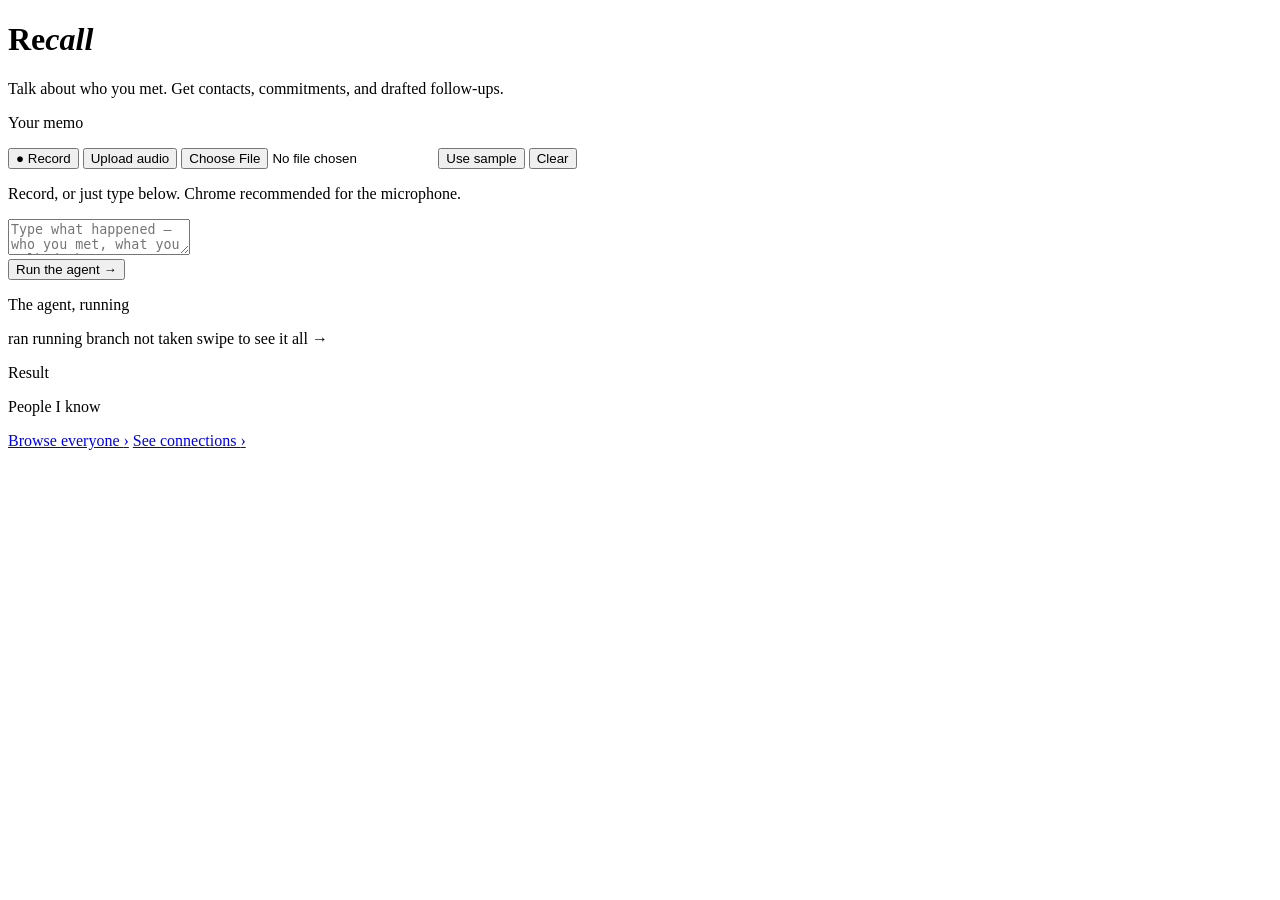
==== commit 2c879ccd: "feat: relationship edges, derived post-hoc and grounded in notes recall/relations.py holds edges bet" ====
--- a/web/index.html
+++ b/web/index.html
@@ -69,6 +69,10 @@
     <div class="pgrid" id="people"></div>
     <p class="note" id="phint"></p>
     <a class="allbtn" id="pall" href="/people">Browse everyone <span class="arw">›</span></a>
+    <!-- The grid answers "who do I know"; the graph answers "how do they
+         stand to each other", which a grid cannot show. Two entry points
+         rather than a tab, so neither view owns the other. -->
+    <a class="allbtn" id="pgraph" href="/graph" style="margin-top:8px">See connections <span class="arw">›</span></a>
   </div>
 </aside>
 </div>
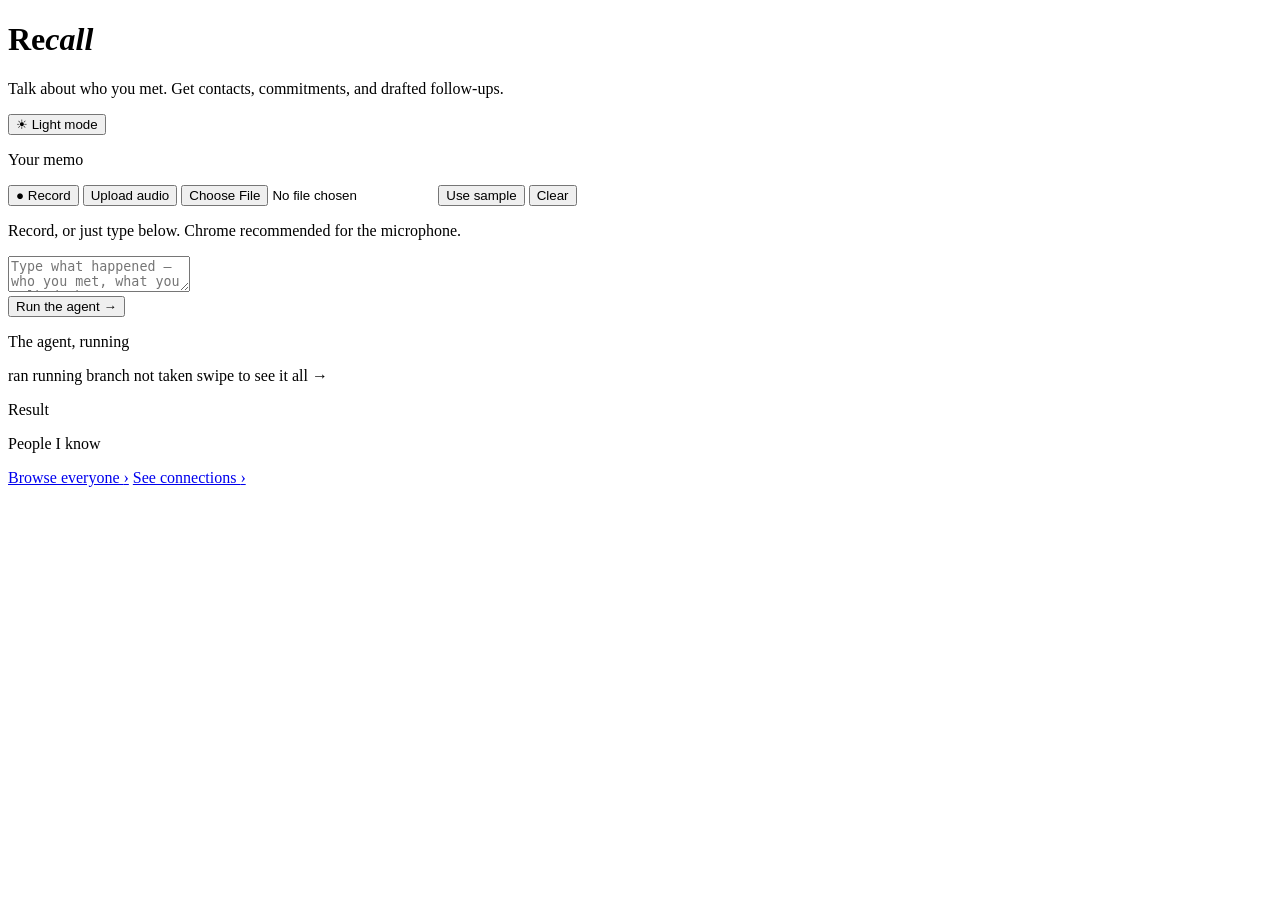
==== commit e8e95e74: "pushshhshshhssh" ====
--- a/web/index.html
+++ b/web/index.html
@@ -7,6 +7,8 @@
 <link rel="preconnect" href="https://fonts.googleapis.com">
 <link rel="preconnect" href="https://fonts.gstatic.com" crossorigin>
 <link rel="stylesheet" href="https://fonts.googleapis.com/css2?family=Bricolage+Grotesque:opsz,wght@12..96,500;12..96,700&family=Figtree:wght@400;500;600&family=JetBrains+Mono:wght@400;500&display=swap">
+<script>/* Theme before first paint; the choice itself lives in shared.js. */
+try{document.documentElement.dataset.theme=localStorage.getItem("recall-theme")||(matchMedia("(prefers-color-scheme: light)").matches?"light":"dark")}catch(e){document.documentElement.dataset.theme="dark"}</script>
 <link rel="stylesheet" href="/app.css">
 </head>
 <body>
@@ -14,6 +16,7 @@
 <div class="top">
   <h1 class="brand">Re<em>call</em></h1>
   <p class="tag">Talk about who you met. Get contacts, commitments, and drafted follow-ups.</p>
+  <button id="theme" class="theme" type="button" aria-label="Switch theme">☀ Light mode</button>
 </div>
 
 <div class="shell">
@@ -399,6 +402,23 @@
     document.querySelectorAll("#results .opt").forEach(b => {
       b.onclick = () => answer(b.dataset.value);
     });
+  } else if (ev.type === "confirm") {
+    // Also a pause, so the pipeline strip stays undimmed for the same reason.
+    pendingThread = ev.thread_id;
+    $("results").innerHTML = confirmCard(ev.confirm, true);
+    $("rsec").classList.remove("hidden");
+    $("rsec").scrollIntoView({behavior:"smooth", block:"nearest"});
+    if (ev.usage) showLive(ev.usage);
+    const picked = () => Array.from(document.querySelectorAll(".evtbox"))
+      .filter(b => b.checked).map(b => b.dataset.index);
+    $("evt-add").onclick = () => {
+      const sel = picked();
+      // "none" rather than "" -- an empty string is exactly the unparseable
+      // reply the node declines on, and going through the explicit word means
+      // the intent is the same on both sides of the wire.
+      answer(sel.length ? sel.join(",") : "none");
+    };
+    $("evt-skip").onclick = () => answer("none");
   } else if (ev.type === "error") {
     $("results").innerHTML = `<div class="bad">${esc(ev.message)}</div>`;
     $("rsec").classList.remove("hidden");
@@ -464,6 +484,44 @@
     ${rejected ? `<div class="rej">
       <p class="lab" style="margin-bottom:8px">Questions it did not ask</p>
       ${rejected}</div>` : ""}
+  </div>`;
+}
+
+/* The calendar confirmation. Same pause mechanism as the question, different
+   question: not "who is this" but "shall I write this down".
+
+   Every proposed event is shown with the exact title and date that will be
+   written -- the node hands over what `propose_event` built, not a paraphrase,
+   so approving this is approving the thing that actually lands. Checked by
+   default, because the common case is yes and a gate you have to fight is a
+   gate people stop reading. */
+function confirmCard(c, live){
+  const events = c.events || [];
+  const rows = events.map(e => `
+    <label class="evt">
+      <input type="checkbox" class="evtbox" data-index="${e.index}" checked>
+      <span class="evtmain">
+        <span class="evttitle">${esc(e.title)}</span>
+        <span class="evtmeta">${esc(e.date)} · ${esc(e.channel || "email")}</span>
+      </span>
+    </label>`).join("");
+
+  const where = c.backend === "mcp"
+    ? "Google Calendar (via MCP)"
+    : "the local ledger (data/calendar.json)";
+
+  return `<div class="card ask">
+    <span class="chip g">Confirm before writing</span>
+    <p class="askq" style="font-size:20px">Add ${events.length}
+      reminder${events.length === 1 ? "" : "s"} to your calendar?</p>
+    <div class="sub" style="margin-top:2px">Destination: <b>${esc(where)}</b></div>
+    <div class="evts">${rows}</div>
+    ${live ? `<div class="opts" style="margin-top:12px">
+      <button class="opt" id="evt-add">Add selected</button>
+      <button class="opt else" id="evt-skip">Skip all</button>
+    </div>
+    <p class="note" style="margin-top:10px">Waiting — nothing is written until you choose.</p>`
+    : ""}
   </div>`;
 }
 
@@ -544,8 +602,19 @@
 
   if ((s.calendar_events || []).length) {
     out.push(`<div class="card todo"><h3>Calendar</h3><ul class="todos">` +
-      s.calendar_events.map(e => `<li><span class="who">${esc(e.status)}</span>
-        <span>${esc(e.detail || e.title || "")}</span></li>`).join("") +
+      s.calendar_events.map(e => {
+        // Google link first — one tap opens the event with a Save button, no
+        // file to wrestle with. The .ics stays as a secondary link for people
+        // who import into Apple Calendar or Outlook.
+        const gcal = e.gcal
+          ? ` <a class="ics" href="${esc(e.gcal)}" target="_blank" rel="noopener">Add to Google Calendar</a>`
+          : "";
+        const ics = (e.ics_path && e.status !== "declined")
+          ? ` <a class="ics ics-file" href="/api/calendar/${esc(e.idempotency_key)}.ics">.ics</a>`
+          : "";
+        return `<li><span class="who">${esc(e.status)}</span>
+        <span>${esc(e.detail || e.title || "")}</span>${gcal}${ics}</li>`;
+      }).join("") +
       `</ul></div>`);
   }
 
